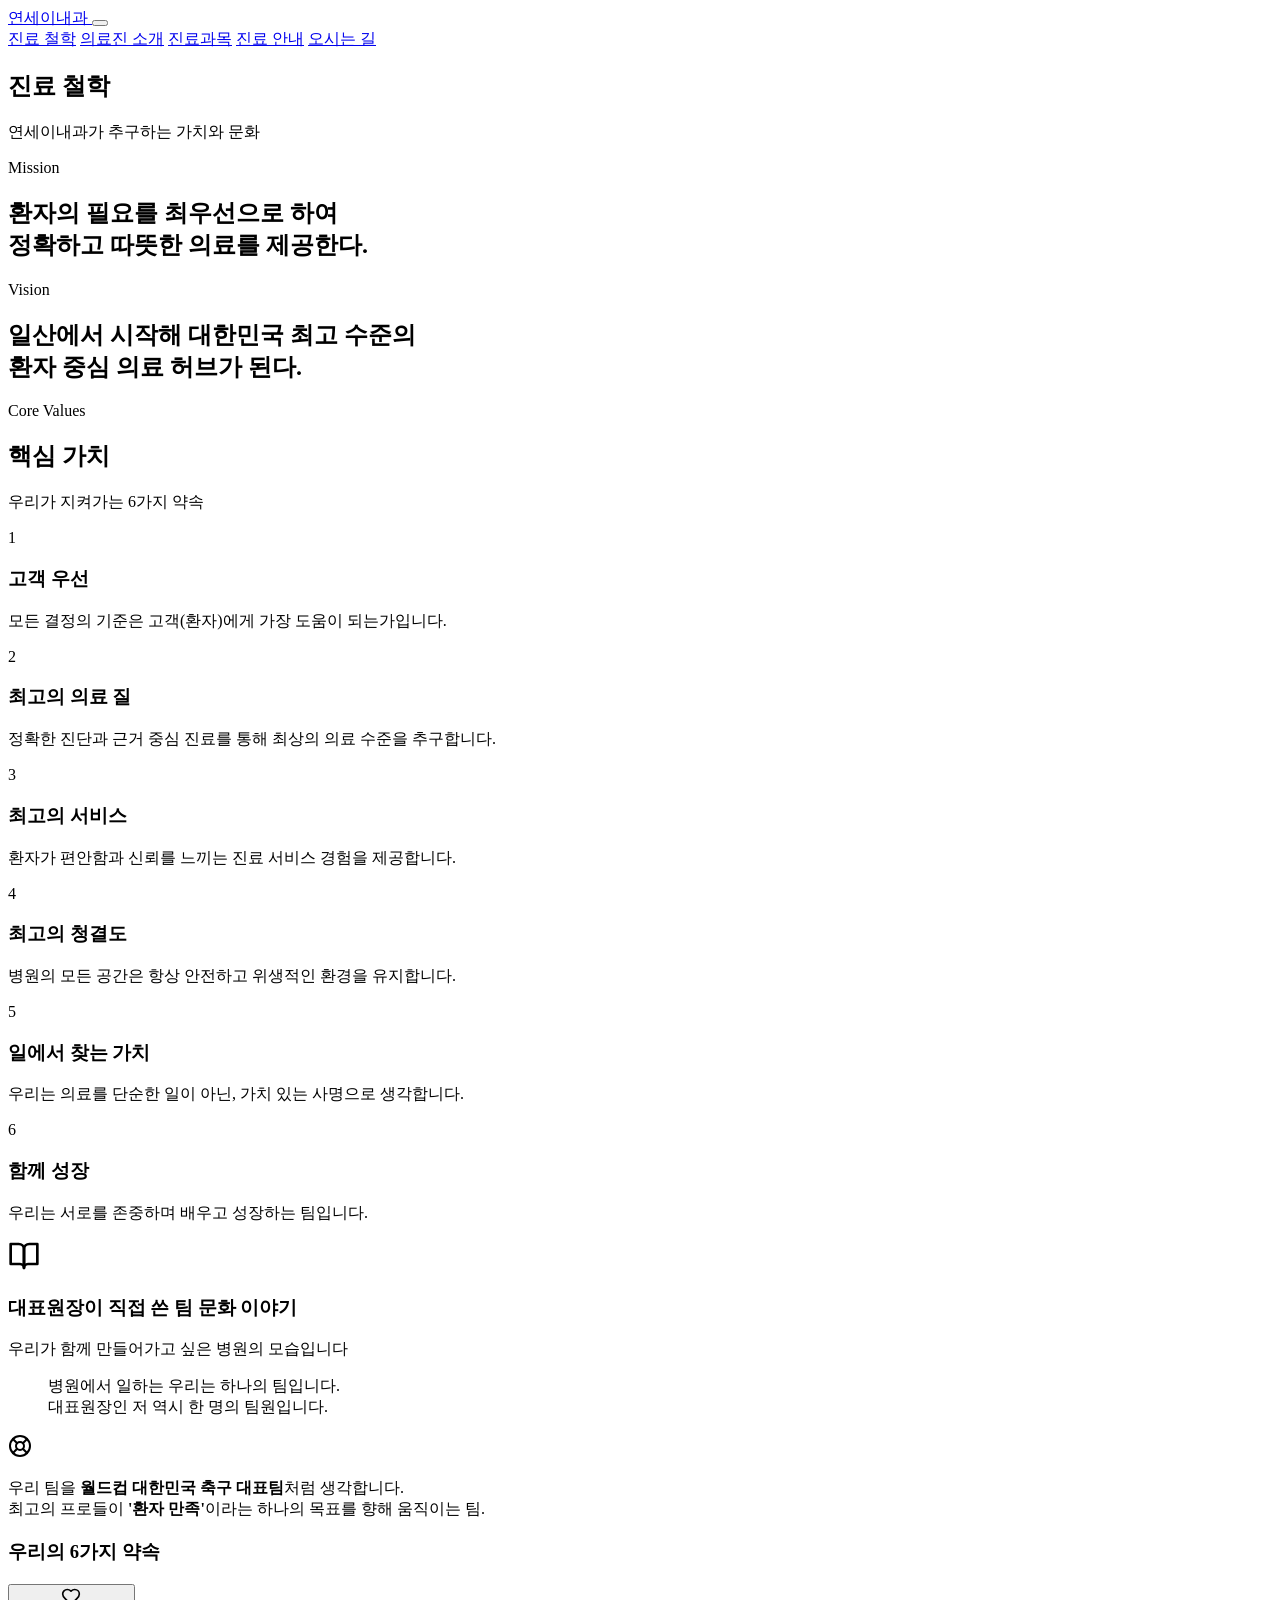
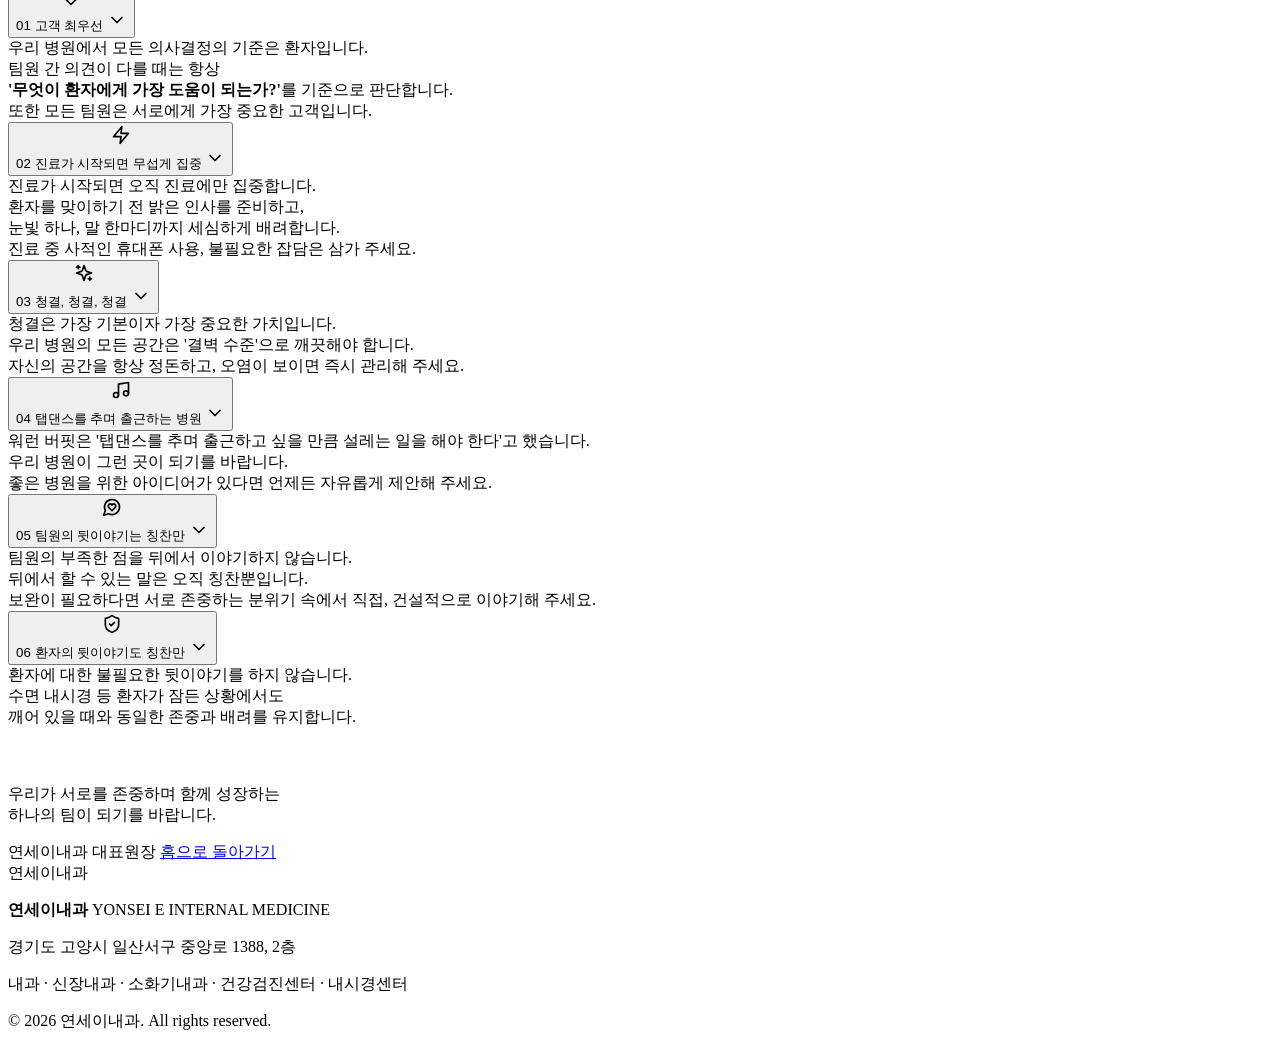
==== public/philosophy.html @ 2a9a9493 "refactor: 블로그·공지·약속·내시경센터 제거, 수액클리닉·초음파센터 추가, 카카오톡 전면 삭제 - 블로그 & 공지사항 섹션 삭제 - 약속(Promise) 섹션 삭제 - 내시" ====
<!DOCTYPE html>
<html lang="ko">
<head>
  <meta charset="UTF-8">
  <meta name="viewport" content="width=device-width, initial-scale=1.0">
  <title>진료 철학 | 연세이내과</title>
  <meta name="description" content="연세이내과가 추구하는 가치와 문화. 미션, 비전, 핵심가치, 팀 문화 이야기.">
  <link rel="preconnect" href="https://fonts.googleapis.com">
  <link href="https://fonts.googleapis.com/css2?family=Noto+Sans+KR:wght@300;400;500;700;900&display=swap" rel="stylesheet">
  <link rel="stylesheet" href="/css/style.css">
  <link rel="stylesheet" href="/css/philosophy.css">
</head>
<body>

  <!-- 헤더 -->
  <header class="header scrolled" id="header">
    <div class="container header-top">
      <a href="/" class="logo">
        <span class="logo-text">연세이내과</span>
      </a>
      <button class="mobile-menu-btn" id="mobileMenuBtn" aria-label="메뉴 열기">
        <span></span><span></span><span></span>
      </button>
    </div>
    <div class="header-nav-wrap">
      <nav class="nav container" id="nav">
        <a href="/philosophy" class="nav-active">진료 철학</a>
        <a href="/#doctors">의료진 소개</a>
        <a href="/#departments">진료과목</a>
        <a href="/#info">진료 안내</a>
        <a href="/#location">오시는 길</a>
      </nav>
    </div>
  </header>

  <!-- ① 페이지 히어로 -->
  <section class="ph-hero">
    <div class="ph-hero-inner anim-fade-up">
      <h1>진료 철학</h1>
      <p>연세이내과가 추구하는 가치와 문화</p>
    </div>
  </section>

  <!-- ② 미션 · 비전 (풀와이드 임팩트) -->
  <section class="ph-mv-full">
    <div class="ph-mv-full-bg" style="background-image:url('https://cdn.imweb.me/upload/S20260108b9005a7eb2710/049c24abf55ff.jpeg')"></div>
    <div class="ph-mv-full-overlay"></div>
    <div class="ph-container ph-mv-full-content">
      <div class="ph-mv-full-item anim-slide-left" data-anim>
        <span class="ph-mv-full-label">Mission</span>
        <h2>환자의 필요를 최우선으로 하여<br>정확하고 따뜻한 의료를 제공한다.</h2>
      </div>
      <div class="ph-mv-full-divider" data-anim></div>
      <div class="ph-mv-full-item anim-slide-right" data-anim>
        <span class="ph-mv-full-label ph-mv-full-label-gold">Vision</span>
        <h2>일산에서 시작해 대한민국 최고 수준의<br>환자 중심 의료 허브가 된다.</h2>
      </div>
    </div>
  </section>

  <!-- ③ 핵심 가치 (타임라인형) -->
  <section class="ph-section">
    <div class="ph-container">
      <div class="ph-section-header anim-fade-up" data-anim>
        <span class="ph-label-tag">Core Values</span>
        <h2>핵심 가치</h2>
        <p class="ph-cv-sub">우리가 지켜가는 6가지 약속</p>
      </div>
      <div class="ph-cv-timeline">
        <div class="ph-cv-tl-item" data-anim data-delay="0">
          <div class="ph-cv-tl-num" style="--cv-color:#378ADD">1</div>
          <div class="ph-cv-tl-line"></div>
          <div class="ph-cv-tl-content">
            <h3>고객 우선</h3>
            <p>모든 결정의 기준은 고객(환자)에게 가장 도움이 되는가입니다.</p>
          </div>
        </div>
        <div class="ph-cv-tl-item" data-anim data-delay="1">
          <div class="ph-cv-tl-num" style="--cv-color:#1D9E75">2</div>
          <div class="ph-cv-tl-line"></div>
          <div class="ph-cv-tl-content">
            <h3>최고의 의료 질</h3>
            <p>정확한 진단과 근거 중심 진료를 통해 최상의 의료 수준을 추구합니다.</p>
          </div>
        </div>
        <div class="ph-cv-tl-item" data-anim data-delay="2">
          <div class="ph-cv-tl-num" style="--cv-color:#7F77DD">3</div>
          <div class="ph-cv-tl-line"></div>
          <div class="ph-cv-tl-content">
            <h3>최고의 서비스</h3>
            <p>환자가 편안함과 신뢰를 느끼는 진료 서비스 경험을 제공합니다.</p>
          </div>
        </div>
        <div class="ph-cv-tl-item" data-anim data-delay="3">
          <div class="ph-cv-tl-num" style="--cv-color:#BA7517">4</div>
          <div class="ph-cv-tl-line"></div>
          <div class="ph-cv-tl-content">
            <h3>최고의 청결도</h3>
            <p>병원의 모든 공간은 항상 안전하고 위생적인 환경을 유지합니다.</p>
          </div>
        </div>
        <div class="ph-cv-tl-item" data-anim data-delay="4">
          <div class="ph-cv-tl-num" style="--cv-color:#D85A30">5</div>
          <div class="ph-cv-tl-line"></div>
          <div class="ph-cv-tl-content">
            <h3>일에서 찾는 가치</h3>
            <p>우리는 의료를 단순한 일이 아닌, 가치 있는 사명으로 생각합니다.</p>
          </div>
        </div>
        <div class="ph-cv-tl-item" data-anim data-delay="5">
          <div class="ph-cv-tl-num" style="--cv-color:#D4537E">6</div>
          <div class="ph-cv-tl-line"></div>
          <div class="ph-cv-tl-content">
            <h3>함께 성장</h3>
            <p>우리는 서로를 존중하며 배우고 성장하는 팀입니다.</p>
          </div>
        </div>
      </div>
    </div>
  </section>

  <!-- ④ 섹션 브릿지 -->
  <section class="ph-bridge" data-anim>
    <div class="ph-container">
      <div class="ph-bridge-inner anim-fade-up">
        <svg xmlns="http://www.w3.org/2000/svg" width="32" height="32" viewBox="0 0 24 24" fill="none" stroke="currentColor" stroke-width="2" stroke-linecap="round" stroke-linejoin="round"><path d="M2 3h6a4 4 0 0 1 4 4v14a3 3 0 0 0-3-3H2z"/><path d="M22 3h-6a4 4 0 0 0-4 4v14a3 3 0 0 1 3-3h7z"/></svg>
        <h3>대표원장이 직접 쓴 팀 문화 이야기</h3>
        <p>우리가 함께 만들어가고 싶은 병원의 모습입니다</p>
      </div>
    </div>
  </section>

  <!-- ⑤ 팀 문화 본문 -->
  <section class="ph-section">
    <div class="ph-article">

      <!-- 인트로 인용 -->
      <blockquote class="ph-quote anim-fade-up" data-anim>
        병원에서 일하는 우리는 하나의 팀입니다.<br>
        대표원장인 저 역시 한 명의 팀원입니다.
      </blockquote>

      <!-- 축구팀 비유 -->
      <div class="ph-highlight anim-fade-up" data-anim>
        <div class="ph-highlight-icon">
          <svg xmlns="http://www.w3.org/2000/svg" width="24" height="24" viewBox="0 0 24 24" fill="none" stroke="currentColor" stroke-width="2" stroke-linecap="round" stroke-linejoin="round"><circle cx="12" cy="12" r="10"/><path d="m4.93 4.93 4.24 4.24"/><path d="m14.83 9.17 4.24-4.24"/><path d="m14.83 14.83 4.24 4.24"/><path d="m9.17 14.83-4.24 4.24"/><circle cx="12" cy="12" r="4"/></svg>
        </div>
        <p>우리 팀을 <strong>월드컵 대한민국 축구 대표팀</strong>처럼 생각합니다.<br>
        최고의 프로들이 <strong>'환자 만족'</strong>이라는 하나의 목표를 향해 움직이는 팀.</p>
      </div>

      <!-- 6가지 팀 약속 아코디언 -->
      <h3 class="ph-promises-title anim-fade-up" data-anim>우리의 6가지 약속</h3>

      <div class="ph-accordion">
        <!-- 1 -->
        <div class="ph-acc-item active" data-anim data-delay="0">
          <button class="ph-acc-header" aria-expanded="true">
            <div class="ph-acc-icon ph-acc-red">
              <svg xmlns="http://www.w3.org/2000/svg" width="20" height="20" viewBox="0 0 24 24" fill="none" stroke="currentColor" stroke-width="2" stroke-linecap="round" stroke-linejoin="round"><path d="M19 14c1.49-1.46 3-3.21 3-5.5A5.5 5.5 0 0 0 16.5 3c-1.76 0-3 .5-4.5 2-1.5-1.5-2.74-2-4.5-2A5.5 5.5 0 0 0 2 8.5c0 2.3 1.5 4.05 3 5.5l7 7Z"/></svg>
            </div>
            <span class="ph-acc-num">01</span>
            <span class="ph-acc-title">고객 최우선</span>
            <span class="ph-acc-chevron">
              <svg xmlns="http://www.w3.org/2000/svg" width="20" height="20" viewBox="0 0 24 24" fill="none" stroke="currentColor" stroke-width="2" stroke-linecap="round" stroke-linejoin="round"><path d="m6 9 6 6 6-6"/></svg>
            </span>
          </button>
          <div class="ph-acc-body">
            <div class="ph-acc-content">
              우리 병원에서 모든 의사결정의 기준은 환자입니다.<br>
              팀원 간 의견이 다를 때는 항상<br>
              <strong>'무엇이 환자에게 가장 도움이 되는가?'</strong>를 기준으로 판단합니다.<br>
              또한 모든 팀원은 서로에게 가장 중요한 고객입니다.
            </div>
          </div>
        </div>
        <!-- 2 -->
        <div class="ph-acc-item" data-anim data-delay="1">
          <button class="ph-acc-header" aria-expanded="false">
            <div class="ph-acc-icon ph-acc-yellow">
              <svg xmlns="http://www.w3.org/2000/svg" width="20" height="20" viewBox="0 0 24 24" fill="none" stroke="currentColor" stroke-width="2" stroke-linecap="round" stroke-linejoin="round"><path d="M13 2 3 14h9l-1 8 10-12h-9l1-8z"/></svg>
            </div>
            <span class="ph-acc-num">02</span>
            <span class="ph-acc-title">진료가 시작되면 무섭게 집중</span>
            <span class="ph-acc-chevron">
              <svg xmlns="http://www.w3.org/2000/svg" width="20" height="20" viewBox="0 0 24 24" fill="none" stroke="currentColor" stroke-width="2" stroke-linecap="round" stroke-linejoin="round"><path d="m6 9 6 6 6-6"/></svg>
            </span>
          </button>
          <div class="ph-acc-body">
            <div class="ph-acc-content">
              진료가 시작되면 오직 진료에만 집중합니다.<br>
              환자를 맞이하기 전 밝은 인사를 준비하고,<br>
              눈빛 하나, 말 한마디까지 세심하게 배려합니다.<br>
              진료 중 사적인 휴대폰 사용, 불필요한 잡담은 삼가 주세요.
            </div>
          </div>
        </div>
        <!-- 3 -->
        <div class="ph-acc-item" data-anim data-delay="2">
          <button class="ph-acc-header" aria-expanded="false">
            <div class="ph-acc-icon ph-acc-violet">
              <svg xmlns="http://www.w3.org/2000/svg" width="20" height="20" viewBox="0 0 24 24" fill="none" stroke="currentColor" stroke-width="2" stroke-linecap="round" stroke-linejoin="round"><path d="m12 3-1.912 5.813a2 2 0 0 1-1.275 1.275L3 12l5.813 1.912a2 2 0 0 1 1.275 1.275L12 21l1.912-5.813a2 2 0 0 1 1.275-1.275L21 12l-5.813-1.912a2 2 0 0 1-1.275-1.275L12 3Z"/><path d="M5 3v4"/><path d="M19 17v4"/><path d="M3 5h4"/><path d="M17 19h4"/></svg>
            </div>
            <span class="ph-acc-num">03</span>
            <span class="ph-acc-title">청결, 청결, 청결</span>
            <span class="ph-acc-chevron">
              <svg xmlns="http://www.w3.org/2000/svg" width="20" height="20" viewBox="0 0 24 24" fill="none" stroke="currentColor" stroke-width="2" stroke-linecap="round" stroke-linejoin="round"><path d="m6 9 6 6 6-6"/></svg>
            </span>
          </button>
          <div class="ph-acc-body">
            <div class="ph-acc-content">
              청결은 가장 기본이자 가장 중요한 가치입니다.<br>
              우리 병원의 모든 공간은 '결벽 수준'으로 깨끗해야 합니다.<br>
              자신의 공간을 항상 정돈하고, 오염이 보이면 즉시 관리해 주세요.
            </div>
          </div>
        </div>
        <!-- 4 -->
        <div class="ph-acc-item" data-anim data-delay="3">
          <button class="ph-acc-header" aria-expanded="false">
            <div class="ph-acc-icon ph-acc-green">
              <svg xmlns="http://www.w3.org/2000/svg" width="20" height="20" viewBox="0 0 24 24" fill="none" stroke="currentColor" stroke-width="2" stroke-linecap="round" stroke-linejoin="round"><path d="M9 18V5l12-2v13"/><circle cx="6" cy="18" r="3"/><circle cx="18" cy="16" r="3"/></svg>
            </div>
            <span class="ph-acc-num">04</span>
            <span class="ph-acc-title">탭댄스를 추며 출근하는 병원</span>
            <span class="ph-acc-chevron">
              <svg xmlns="http://www.w3.org/2000/svg" width="20" height="20" viewBox="0 0 24 24" fill="none" stroke="currentColor" stroke-width="2" stroke-linecap="round" stroke-linejoin="round"><path d="m6 9 6 6 6-6"/></svg>
            </span>
          </button>
          <div class="ph-acc-body">
            <div class="ph-acc-content">
              워런 버핏은 '탭댄스를 추며 출근하고 싶을 만큼 설레는 일을 해야 한다'고 했습니다.<br>
              우리 병원이 그런 곳이 되기를 바랍니다.<br>
              좋은 병원을 위한 아이디어가 있다면 언제든 자유롭게 제안해 주세요.
            </div>
          </div>
        </div>
        <!-- 5 -->
        <div class="ph-acc-item" data-anim data-delay="4">
          <button class="ph-acc-header" aria-expanded="false">
            <div class="ph-acc-icon ph-acc-pink">
              <svg xmlns="http://www.w3.org/2000/svg" width="20" height="20" viewBox="0 0 24 24" fill="none" stroke="currentColor" stroke-width="2" stroke-linecap="round" stroke-linejoin="round"><path d="M7.9 20A9 9 0 1 0 4 16.1L2 22Z"/><path d="M15.8 9.2a2.5 2.5 0 0 0-3.5 0l-.3.4-.3-.4a2.5 2.5 0 0 0-3.5 0 2.5 2.5 0 0 0 0 3.5L12 16.5l3.8-3.8a2.5 2.5 0 0 0 0-3.5Z"/></svg>
            </div>
            <span class="ph-acc-num">05</span>
            <span class="ph-acc-title">팀원의 뒷이야기는 칭찬만</span>
            <span class="ph-acc-chevron">
              <svg xmlns="http://www.w3.org/2000/svg" width="20" height="20" viewBox="0 0 24 24" fill="none" stroke="currentColor" stroke-width="2" stroke-linecap="round" stroke-linejoin="round"><path d="m6 9 6 6 6-6"/></svg>
            </span>
          </button>
          <div class="ph-acc-body">
            <div class="ph-acc-content">
              팀원의 부족한 점을 뒤에서 이야기하지 않습니다.<br>
              뒤에서 할 수 있는 말은 오직 칭찬뿐입니다.<br>
              보완이 필요하다면 서로 존중하는 분위기 속에서 직접, 건설적으로 이야기해 주세요.
            </div>
          </div>
        </div>
        <!-- 6 -->
        <div class="ph-acc-item" data-anim data-delay="5">
          <button class="ph-acc-header" aria-expanded="false">
            <div class="ph-acc-icon ph-acc-blue">
              <svg xmlns="http://www.w3.org/2000/svg" width="20" height="20" viewBox="0 0 24 24" fill="none" stroke="currentColor" stroke-width="2" stroke-linecap="round" stroke-linejoin="round"><path d="M20 13c0 5-3.5 7.5-7.66 8.95a1 1 0 0 1-.67-.01C7.5 20.5 4 18 4 13V6a1 1 0 0 1 1-1c2 0 4.5-1.2 6.24-2.72a1.17 1.17 0 0 1 1.52 0C14.51 3.81 17 5 19 5a1 1 0 0 1 1 1z"/><path d="m9 12 2 2 4-4"/></svg>
            </div>
            <span class="ph-acc-num">06</span>
            <span class="ph-acc-title">환자의 뒷이야기도 칭찬만</span>
            <span class="ph-acc-chevron">
              <svg xmlns="http://www.w3.org/2000/svg" width="20" height="20" viewBox="0 0 24 24" fill="none" stroke="currentColor" stroke-width="2" stroke-linecap="round" stroke-linejoin="round"><path d="m6 9 6 6 6-6"/></svg>
            </span>
          </button>
          <div class="ph-acc-body">
            <div class="ph-acc-content">
              환자에 대한 불필요한 뒷이야기를 하지 않습니다.<br>
              수면 내시경 등 환자가 잠든 상황에서도<br>
              깨어 있을 때와 동일한 존중과 배려를 유지합니다.
            </div>
          </div>
        </div>
      </div>
    </div>
  </section>

  <!-- ⑥ 클로징 -->
  <section class="ph-closing">
    <div class="ph-closing-inner anim-scale" data-anim>
      <svg xmlns="http://www.w3.org/2000/svg" width="36" height="36" viewBox="0 0 24 24" fill="none" stroke="rgba(255,255,255,0.3)" stroke-width="2" stroke-linecap="round" stroke-linejoin="round"><path d="M3 21c3 0 7-1 7-8V5c0-1.25-.756-2.017-2-2H4c-1.25 0-2 .75-2 1.972V11c0 1.25.75 2 2 2 1 0 1 0 1 1v1c0 1-1 2-2 2s-1 .008-1 1.031V20c0 1 0 1 1 1z"/><path d="M15 21c3 0 7-1 7-8V5c0-1.25-.757-2.017-2-2h-4c-1.25 0-2 .75-2 1.972V11c0 1.25.75 2 2 2h.75c0 2.25.25 4-2.75 4v3c0 1 0 1 1 1z"/></svg>
      <p class="ph-closing-text">우리가 서로를 존중하며 함께 성장하는<br>하나의 팀이 되기를 바랍니다.</p>
      <span class="ph-closing-sign">연세이내과 대표원장</span>
      <a href="/" class="btn btn-outline ph-back-btn">홈으로 돌아가기</a>
    </div>
  </section>

  <!-- 푸터 -->
  <footer class="footer">
    <div class="container">
      <div class="footer-inner">
        <div class="footer-logo">
          <span class="logo-text">연세이내과</span>
        </div>
        <div class="footer-info">
          <p><strong>연세이내과</strong> YONSEI E INTERNAL MEDICINE</p>
          <p>경기도 고양시 일산서구 중앙로 1388, 2층</p>
          <p>내과 · 신장내과 · 소화기내과 · 건강검진센터 · 내시경센터</p>
        </div>
      </div>
      <div class="footer-bottom">
        <p>&copy; 2026 연세이내과. All rights reserved.</p>
      </div>
    </div>
  </footer>


  <script src="/js/philosophy.js"></script>
</body>
</html>
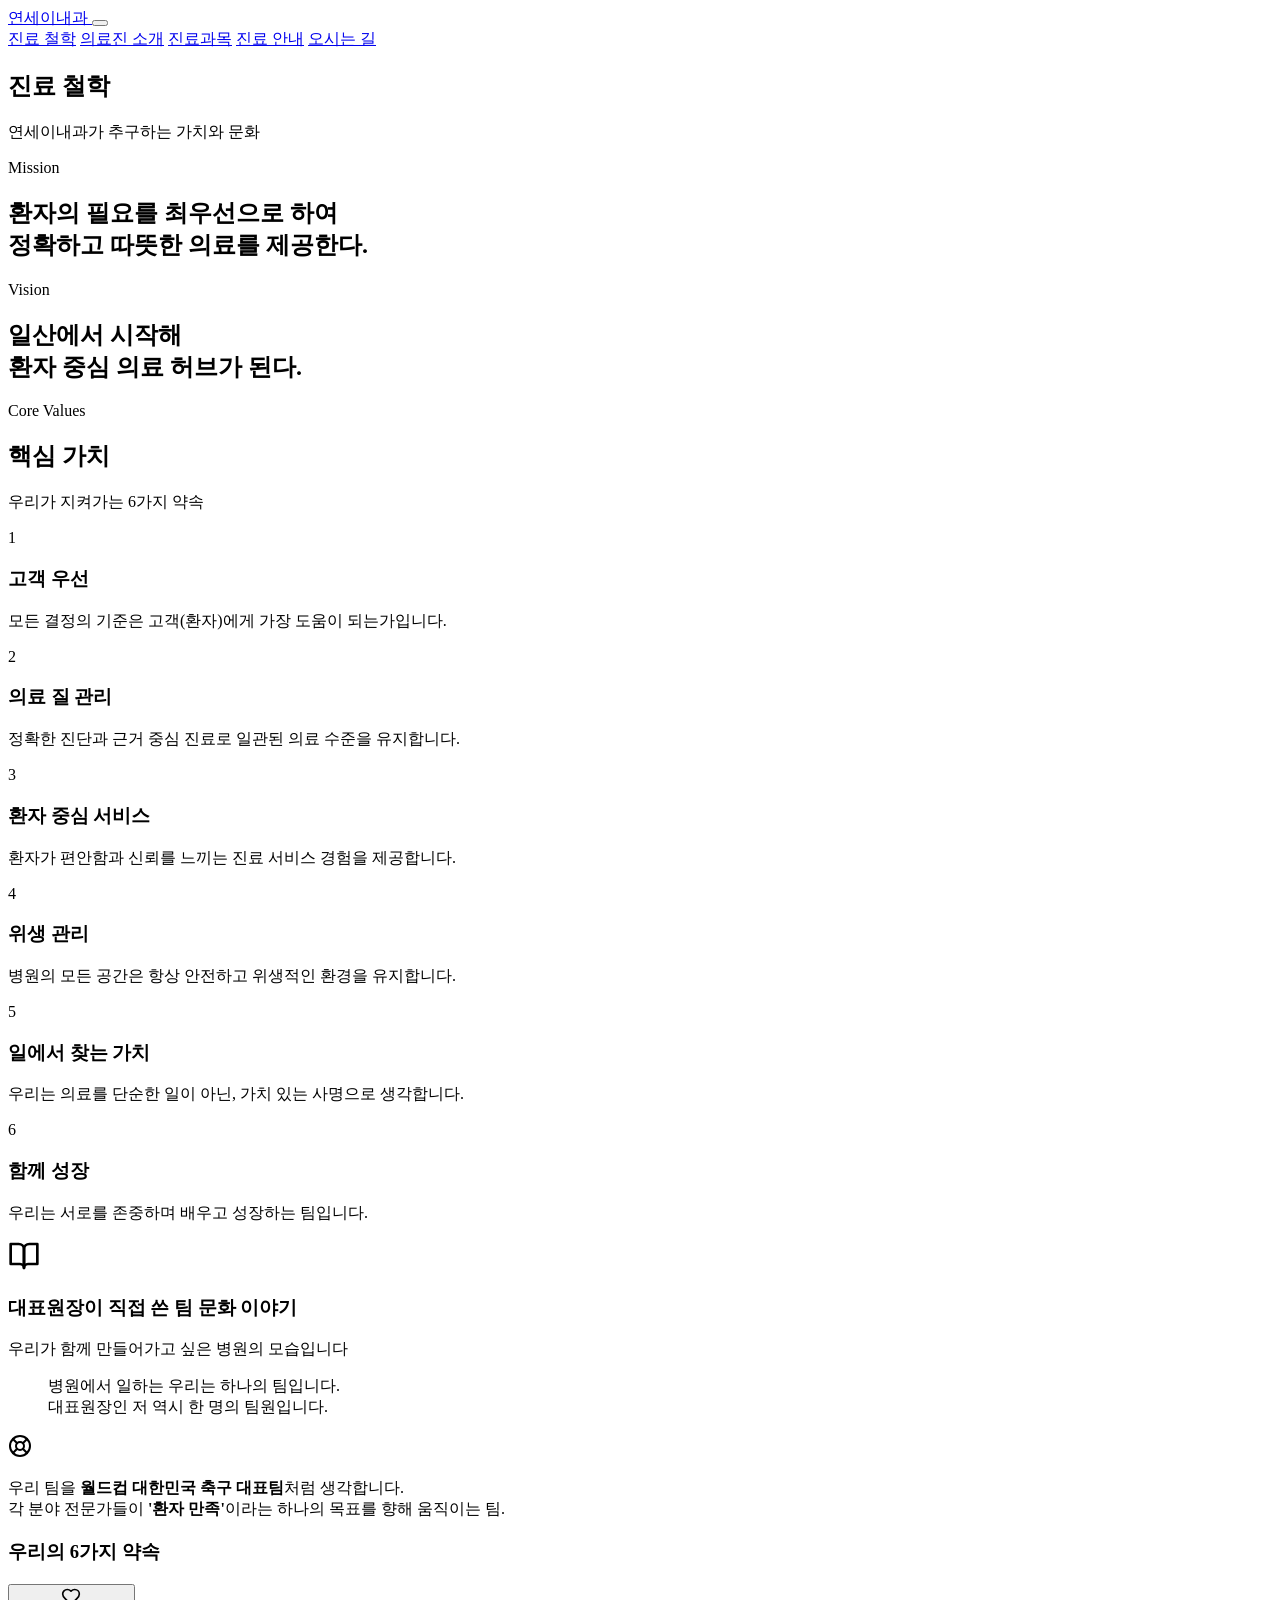
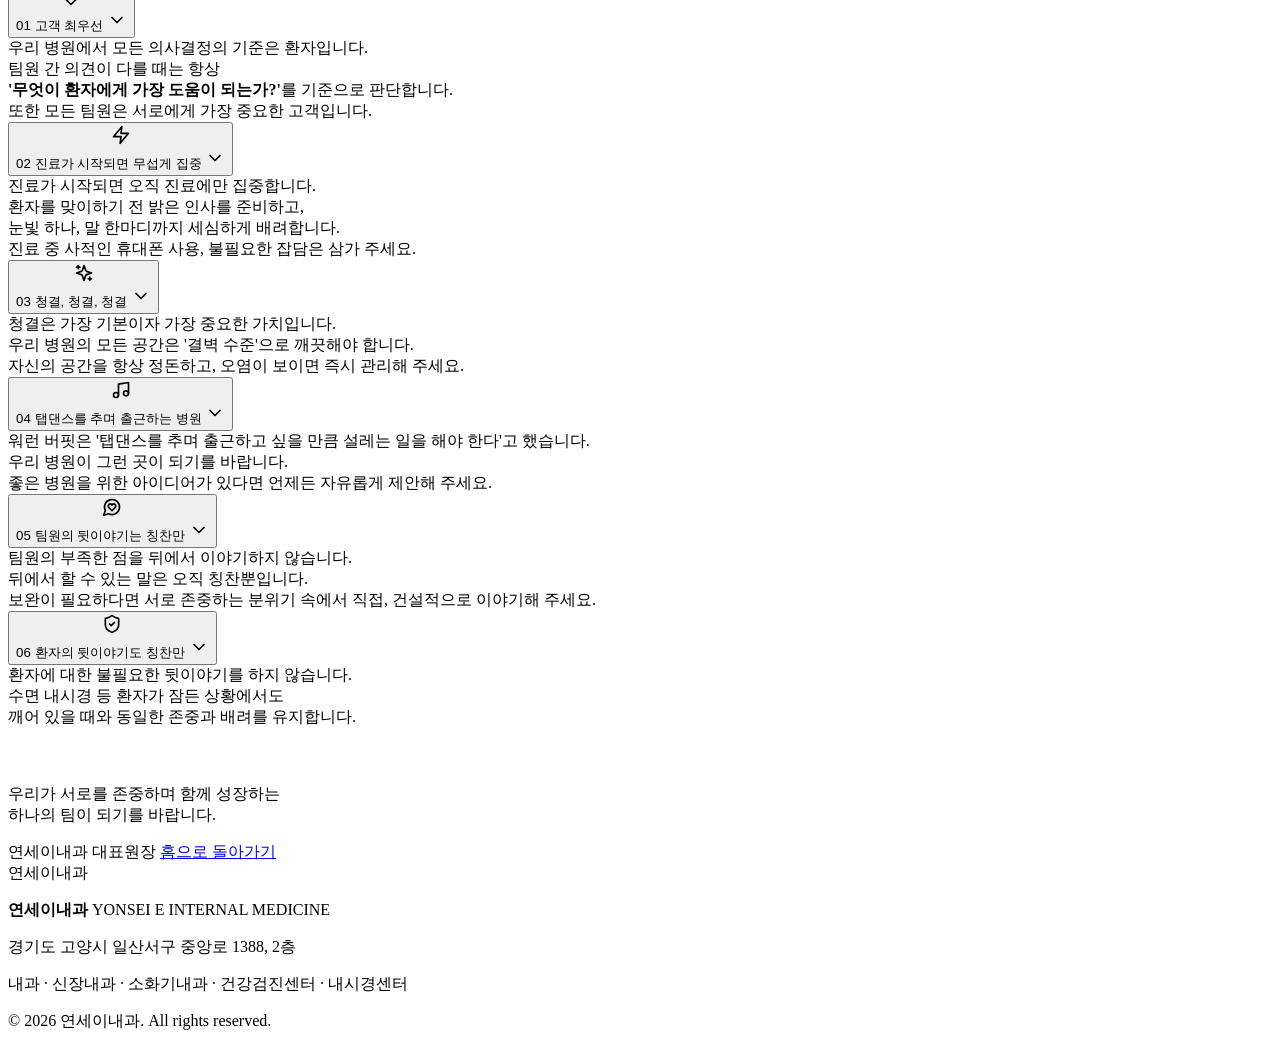
==== commit 3f41389b: "fix: 의료광고법 위반 문구 7건 수정 의료법 제56조에 걸리는 최상급·비교 표현을 사실 서술로 바꿨다.  public/philosophy.html - "일산에서 시작해 대한민국" ====
--- a/public/philosophy.html
+++ b/public/philosophy.html
@@ -53,7 +53,7 @@
       <div class="ph-mv-full-divider" data-anim></div>
       <div class="ph-mv-full-item anim-slide-right" data-anim>
         <span class="ph-mv-full-label ph-mv-full-label-gold">Vision</span>
-        <h2>일산에서 시작해 대한민국 최고 수준의<br>환자 중심 의료 허브가 된다.</h2>
+        <h2>일산에서 시작해<br>환자 중심 의료 허브가 된다.</h2>
       </div>
     </div>
   </section>
@@ -79,15 +79,15 @@
           <div class="ph-cv-tl-num" style="--cv-color:#1D9E75">2</div>
           <div class="ph-cv-tl-line"></div>
           <div class="ph-cv-tl-content">
-            <h3>최고의 의료 질</h3>
-            <p>정확한 진단과 근거 중심 진료를 통해 최상의 의료 수준을 추구합니다.</p>
+            <h3>의료 질 관리</h3>
+            <p>정확한 진단과 근거 중심 진료로 일관된 의료 수준을 유지합니다.</p>
           </div>
         </div>
         <div class="ph-cv-tl-item" data-anim data-delay="2">
           <div class="ph-cv-tl-num" style="--cv-color:#7F77DD">3</div>
           <div class="ph-cv-tl-line"></div>
           <div class="ph-cv-tl-content">
-            <h3>최고의 서비스</h3>
+            <h3>환자 중심 서비스</h3>
             <p>환자가 편안함과 신뢰를 느끼는 진료 서비스 경험을 제공합니다.</p>
           </div>
         </div>
@@ -95,7 +95,7 @@
           <div class="ph-cv-tl-num" style="--cv-color:#BA7517">4</div>
           <div class="ph-cv-tl-line"></div>
           <div class="ph-cv-tl-content">
-            <h3>최고의 청결도</h3>
+            <h3>위생 관리</h3>
             <p>병원의 모든 공간은 항상 안전하고 위생적인 환경을 유지합니다.</p>
           </div>
         </div>
@@ -146,7 +146,7 @@
           <svg xmlns="http://www.w3.org/2000/svg" width="24" height="24" viewBox="0 0 24 24" fill="none" stroke="currentColor" stroke-width="2" stroke-linecap="round" stroke-linejoin="round"><circle cx="12" cy="12" r="10"/><path d="m4.93 4.93 4.24 4.24"/><path d="m14.83 9.17 4.24-4.24"/><path d="m14.83 14.83 4.24 4.24"/><path d="m9.17 14.83-4.24 4.24"/><circle cx="12" cy="12" r="4"/></svg>
         </div>
         <p>우리 팀을 <strong>월드컵 대한민국 축구 대표팀</strong>처럼 생각합니다.<br>
-        최고의 프로들이 <strong>'환자 만족'</strong>이라는 하나의 목표를 향해 움직이는 팀.</p>
+        각 분야 전문가들이 <strong>'환자 만족'</strong>이라는 하나의 목표를 향해 움직이는 팀.</p>
       </div>
 
       <!-- 6가지 팀 약속 아코디언 -->
